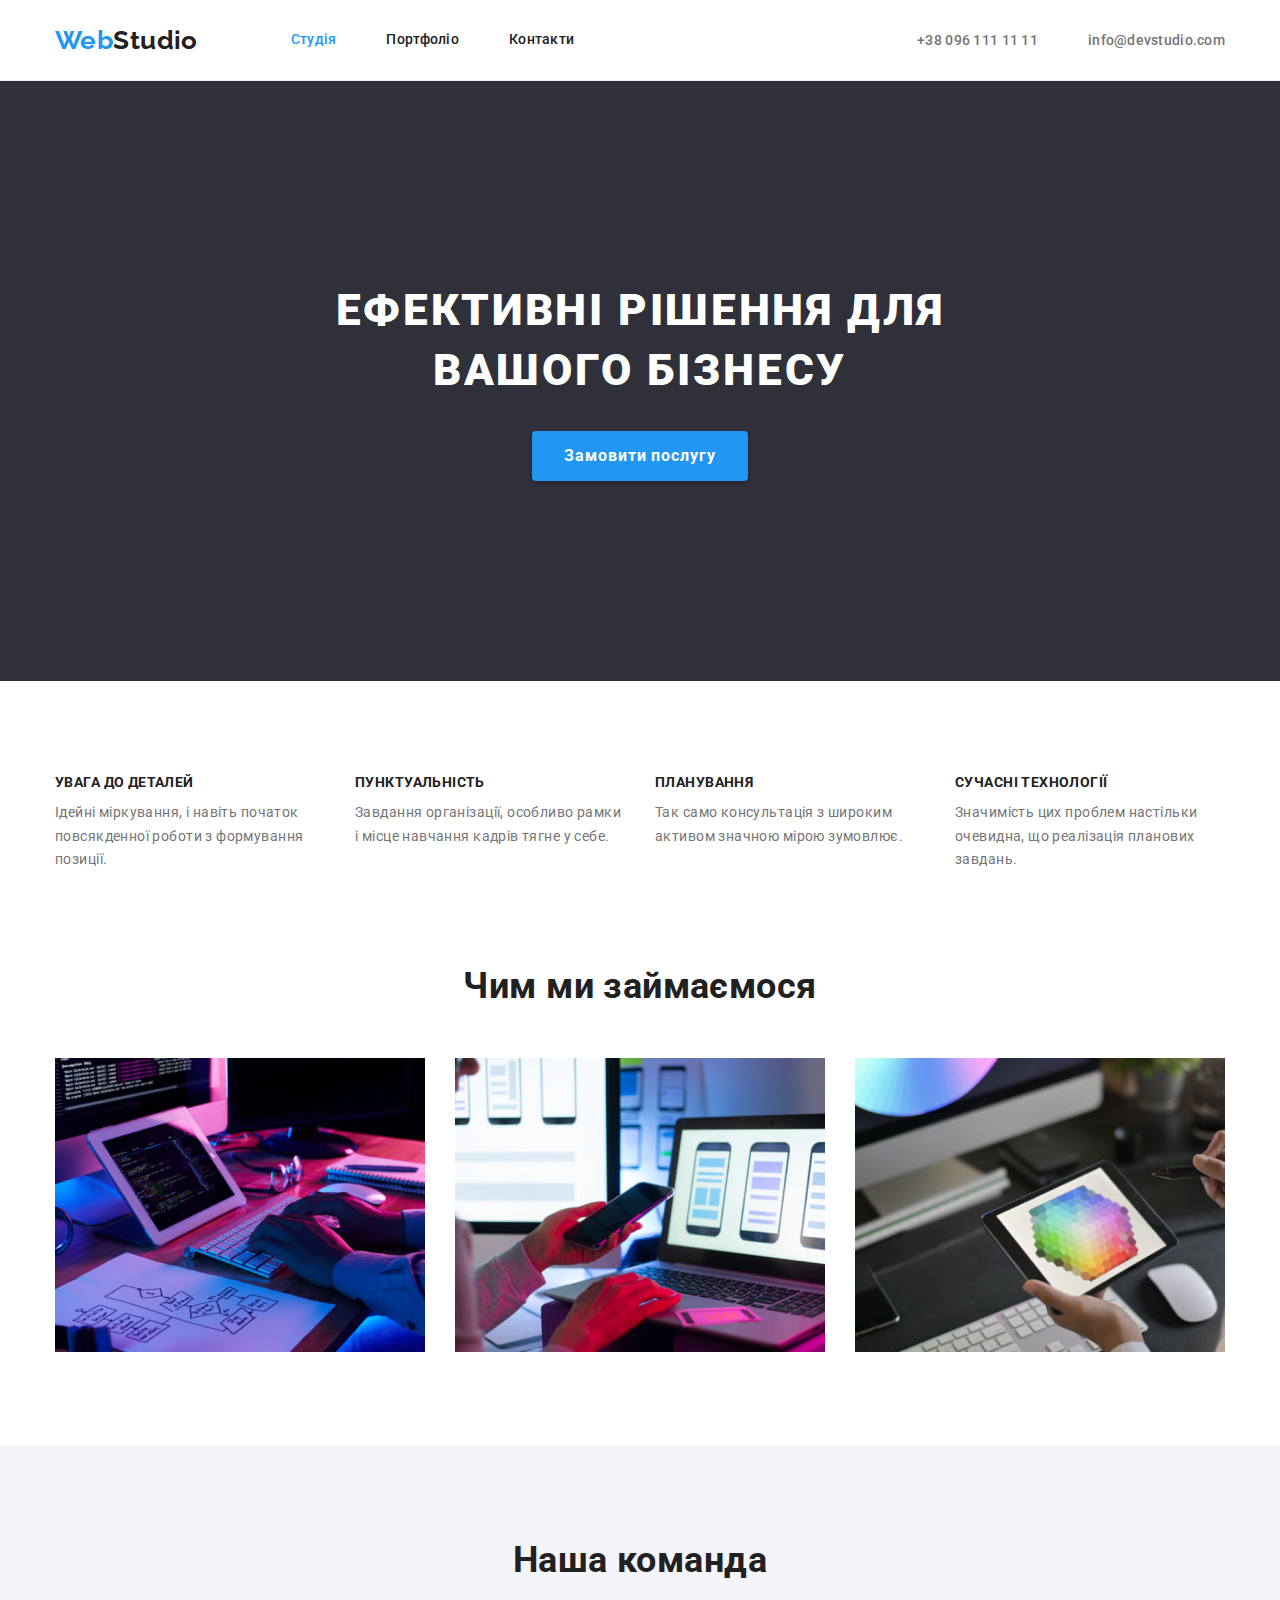
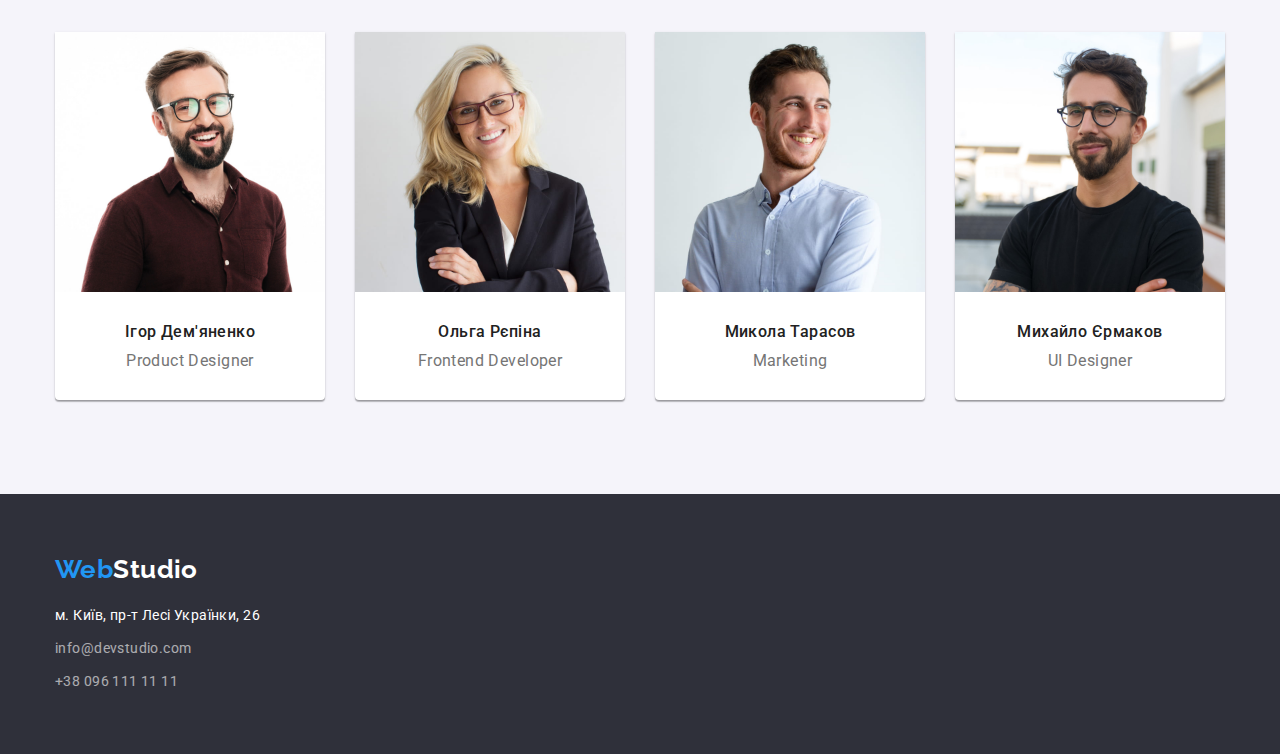
==== index.html @ 45d168ab "Initial commit" ====
<!DOCTYPE html>
<html lang="uk">
  <head>
    <meta charset="utf-8" />
    <meta name="description" content="Про нашу компанію WebStudio" />
    <link rel="preconnect" href="https://fonts.googleapis.com" />
    <link rel="preconnect" href="https://fonts.gstatic.com" crossorigin />
    <link
      href="https://fonts.googleapis.com/css2?family=Raleway:wght@700&family=Roboto:wght@400;500;700;900&display=swap"
      rel="stylesheet"
    />
    <link
      rel="stylesheet"
      href="node_modules/modern-normalize/modern-normalize.css"
    />
    <link rel="stylesheet" href="css/styles.css" />
    <title>WebStudio</title>
  </head>
  <body>
    <!-- Шапка сторінки -->
    <header class="nav">
      <!-- Навігація -->
      <nav class="container">
        <a class="logo-link" href="./index.html"><span>Web</span>Studio</a>
        <ul class="list nav-list">
          <li class="item">
            <a class="link current" href="./index.html">Студія</a>
          </li>
          <li class="item">
            <a class="link" href="./portfolio.html">Портфоліо</a>
          </li>
          <li class="item"><a class="link" href="/contacts">Контакти</a></li>
        </ul>

        <ul class="list contacts-list">
          <li class="item">
            <a class="link contacts-link" href="tel:+380961111111"
              >+38 096 111 11 11</a
            >
          </li>
          <li class="item">
            <a class="link contacts-link" href="mailto:info@devstudio.com"
              >info@devstudio.com</a
            >
          </li>
        </ul>
      </nav>
    </header>
    <!-- Основна частина сторінки -->
    <main>
      <section class="hero centered">
        <h1 class="title hero-title">Ефективні рішення для вашого бізнесу</h1>
        <button type="button" class="button hero-button">
          Замовити послугу
        </button>
      </section>

      <section class="about">
        <div class="container">
          <h2 class="title main-title centered no-show">Наші особливості</h2>
          <ul class="list">
            <li class="item">
              <h3 class="title">УВАГА ДО ДЕТАЛЕЙ</h3>
              <p class="text">
                Ідейні міркування, і навіть початок повсякденної роботи з
                формування позиції.
              </p>
            </li>
            <li class="item">
              <h3 class="title">ПУНКТУАЛЬНІСТЬ</h3>
              <p class="text">
                Завдання організації, особливо рамки і місце навчання кадрів
                тягне у себе.
              </p>
            </li>
            <li class="item">
              <h3 class="title">ПЛАНУВАННЯ</h3>
              <p class="text">
                Так само консультація з широким активом значною мірою зумовлює.
              </p>
            </li>
            <li class="item">
              <h3 class="title">СУЧАСНІ ТЕХНОЛОГІЇ</h3>
              <p class="text">
                Значимість цих проблем настільки очевидна, що реалізація
                планових завдань.
              </p>
            </li>
          </ul>
        </div>
      </section>

      <section class="competence section">
        <div class="container">
          <h2 class="title main-title centered">Чим ми займаємося</h2>
          <ul class="list competence-list">
            <li>
              <img
                src="images/programming.jpg"
                alt="Програмування"
                width="370"
                height="294"
              />
            </li>

            <li>
              <img
                src="images/ios_developement.jpg"
                alt="Розробка ios додатків"
                width="370"
                height="294"
              />
            </li>
            <li>
              <img
                src="images/design.jpg"
                alt="Дизайн"
                width="370"
                height="294"
              />
            </li>
          </ul>
        </div>
      </section>

      <section class="staff section">
        <div class="container">
          <h2 class="title main-title centered">Наша команда</h2>
          <ul class="list staff-list">
            <li class="staff-item">
              <img
                src="images/ihor.jpg"
                alt="Ігор дизайнер"
                width="270"
                height="260"
              />
              <div class="content">
              <h3 class="title">Ігор Дем'яненко</h3>
              <p class="text" lang="en">Product Designer</p>
            </div>
            </li>
            <li class="staff-item">
              <img
                src="images/olha.jpg"
                alt="Ольга фронтенд розробник"
                width="270"
                height="260"
              />
              <div class="content">
              <h3 class="title">Ольга Рєпіна</h3>
              <p class="text" lang="en">Frontend Developer</p>
            </div>
            </li>
            <li class="staff-item">
              <img
                src="images/nicolas.jpg"
                alt="Микола маркетолог"
                width="270"
                height="260"
              />
              <div class="content">
              <h3 class="title">Микола Тарасов</h3>
              <p class="text" lang="en">Marketing</p>
            </div>
            </li>
            <li class="staff-item">
              <img
                src="images/michael.jpg"
                alt="Михайло UI-дизайнер"
                width="270"
                height="260"
              />
              <div class="content">
              <h3 class="title">Михайло Єрмаков</h3>
              <p class="text" lang="en">UI Designer</p>
            </div>
            </li>
          </ul>
        </div>
      </section>
    </main>

    <footer class="contact-information">
      <div class="container">
        <a class="link logo-link" href="./index.html"><span>Web</span>Studio</a>
        <div class="out">
          <address>
            <p class="address">м. Київ, пр-т Лесі Українки, 26</p>
            <ul class="list footer-contacts">
              <li class="item">
                <a class="link contacts-link" href="mailto:info@devstudio.com"
                  >info@devstudio.com</a
                >
              </li>
              <li class="item">
                <a class="link contacts-link" href="tel:+380961111111"
                  >+38 096 111 11 11</a
                >
              </li>
            </ul>
          </address>
        </div>
      </div>
    </footer>
  </body>
</html>
---- css/styles.css ----
:root {
  --body-color: #757575;
  --body-background: #f5f5f5;
  --sub-color: #212121;
  --sub-background: #2f303a;
  --active-color: #2196f3;
  --sub-second-color: #f5f4fa;
  --white-color: #ffffff;
}

*,
*::before,
*::after {
  box-sizing: border-box;
}

body {
  font-family: "Roboto", sans-serif;
  color: var(--body-color);
  background-color: var(--white-color);
  font-size: 14px;
  letter-spacing: 0.03em;
  margin: 0;
}

.container {
  width: 1200px;
  padding: 0 15px;
  margin: 0 auto;
}

h1,
h2,
h3,
p,
ul {
  margin-top: 0;
  margin-bottom: 0;
}

ul {
  padding-left: 0;
}

img {
  display: block;
}

/* Навігація */

.logo-link {
  font-family: "Raleway", sans-serif;
  font-weight: 700;
  font-size: 26px;
  line-height: 1.17;
}

.logo-link span {
  color: var(--active-color);
}

.nav {
  border-bottom: 1px solid #ececec;
}

.nav .link:hover,
.nav .link:focus,
.contacts-link:hover,
.contacts-link:focus {
  color: var(--active-color);
}

.nav .link {
  font-weight: 500;
  line-height: 1.14;
  letter-spacing: 0.02em;
}

.nav .contacts-link {
  color: inherit;
  font-weight: 500;

  line-height: 1.14;
  letter-spacing: 0.02em;
}

nav {
  display: flex;
  align-items: center;
}

.nav-list {
  display: flex;
  margin-left: 93px;
}

.nav-list .link {
  display: block;
  padding: 32px 0;
}

.nav-list .item:not(:last-child) {
  margin-right: 50px;
}

.nav .contacts-list {
  display: flex;
  margin-left: auto;
}

.contacts-list li:not(:first-child) {
  margin-left: 50px;
}

/* Основна сторінка */

.section {
  padding-top: 94px;
  padding-bottom: 94px;
}

.list {
  list-style: none;
}

.link,
.logo-link,
.contacts-link {
  text-decoration: none;
}

.link,
.logo-link,
.title {
  color: var(--sub-color);
}

.link.current {
  color: var(--active-color);
}

.button {
  cursor: pointer;
}

.centered {
  text-align: center;
}

.hero,
footer {
  background-color: var(--sub-background);
}

.hero-title {
  color: var(--white-color);
  font-size: 44px;
  font-weight: 900;
  line-height: 1.36;
  letter-spacing: 0.06em;
  text-transform: uppercase;

  width: 696px;
  margin: 0 auto 30px auto;
}

.hero-button {
  font-family: inherit;
  font-weight: 700;
  font-size: 16px;
  line-height: 1.88;
  letter-spacing: 0.06em;
  color: var(--white-color);
  background-color: var(--active-color);

  width: 216px;
  height: 50px;

  border: 1px solid transparent;
  border-radius: 4px;
  box-shadow: 0px 4px 4px rgba(0, 0, 0, 0.15);
}

section.hero {
  padding: 200px 0;
}

.about {
  padding-top: 94px;
}

.about .list {
  display: flex;
  justify-content: space-between;
}

.about .text {
  width: 270px;
  line-height: 1.71;
}

.about .title {
  margin-bottom: 10px;

  font-size: 14px;
  font-weight: 700;
  line-height: 1.14;
  text-transform: uppercase;
}

.competence .main-title,
.staff .main-title {
  font-weight: 700;
  font-size: 36px;
  line-height: 1.16;
  margin-bottom: 50px;
}

.staff {
  background-color: var(--sub-second-color);
}

.staff-item {
  background-color: var(--white-color);
  border-radius: 0px 0px 4px 4px;
  box-shadow: 0px 1px 3px rgba(0, 0, 0, 0.12), 0px 1px 1px rgba(0, 0, 0, 0.14),
    0px 2px 1px rgba(0, 0, 0, 0.2);
  text-align: center;
}

.staff-item .title,
.staff-item .text {
  font-size: 16px;
  line-height: 1.19;
}

.staff-item .title {
  font-weight: 500;
  margin-bottom: 10px;
}

.staff .content{
  padding: 30px 0;
}


/* Футер */

footer .contacts-link {
  font-style: normal;
  line-height: 1.7;
  color: var(--white-color);
  opacity: 0.6;
}

footer .logo-link {
  color: var(--white-color);
}

.address {
  font-style: normal;
  line-height: 1.71;
  color: var(--white-color);
}

footer {
  padding: 60px 0;
}

footer .logo-link {
  display: block;
  margin-bottom: 20px;
}

address .contacts-link {
  display: block;
}

address .address,
address .item:not(:last-child) {
  margin-bottom: 9px;
}

/* Портфоліо */
.portfolio button {
  font-family: inherit;
  font-weight: 500;
  font-size: 16px;
  line-height: 1.62;
  background-color: var(--sub-second-color);
  color: var(--sub-color);

  border: 1px solid transparent;
  border-radius: 4px;

  min-width: 73px;
  padding-left: 22px;
  padding-right: 22px;
}

.portfolio button:hover,
.portfolio button:focus {
  color: var(--white-color);
  background-color: var(--active-color);

  border: 1px solid var(--active-color);
  border-radius: 4px;

  min-width: 73px;
  padding-left: 22px;
  padding-right: 22px;
}

.portfolio .title {
  font-weight: 700;
  font-size: 18px;
  line-height: 2;
  letter-spacing: 0.06em;
}

.portfolio .text {
  color: var(--body-color);
  font-size: 16px;
  line-height: 1.88;
}

.portfolio .buttons-list {
  margin-bottom: 50px;
  display: flex;
  justify-content: center;
}

.buttons-list .button {
  min-height: 38px;
}

.buttons-list li:not(:last-child) {
  margin-right: 8px;
}

.works-list,
.competence-list,
.staff-list {
  display: flex;
  flex-wrap: wrap;
  gap: 30px;
}

.work-border {
  padding: 20px 0 20px 24px;

  border-width: 0 1px 1px 1px;
  border-color: #eeeeee;
  border-style: solid;
}

.works-item .title {
  margin-bottom: 4px;
}

/* Тимчасова заглушка */
.no-show {
  display: none;
}

/* .works-list li{
  width: calc((100% - 60px) / 3);
} */
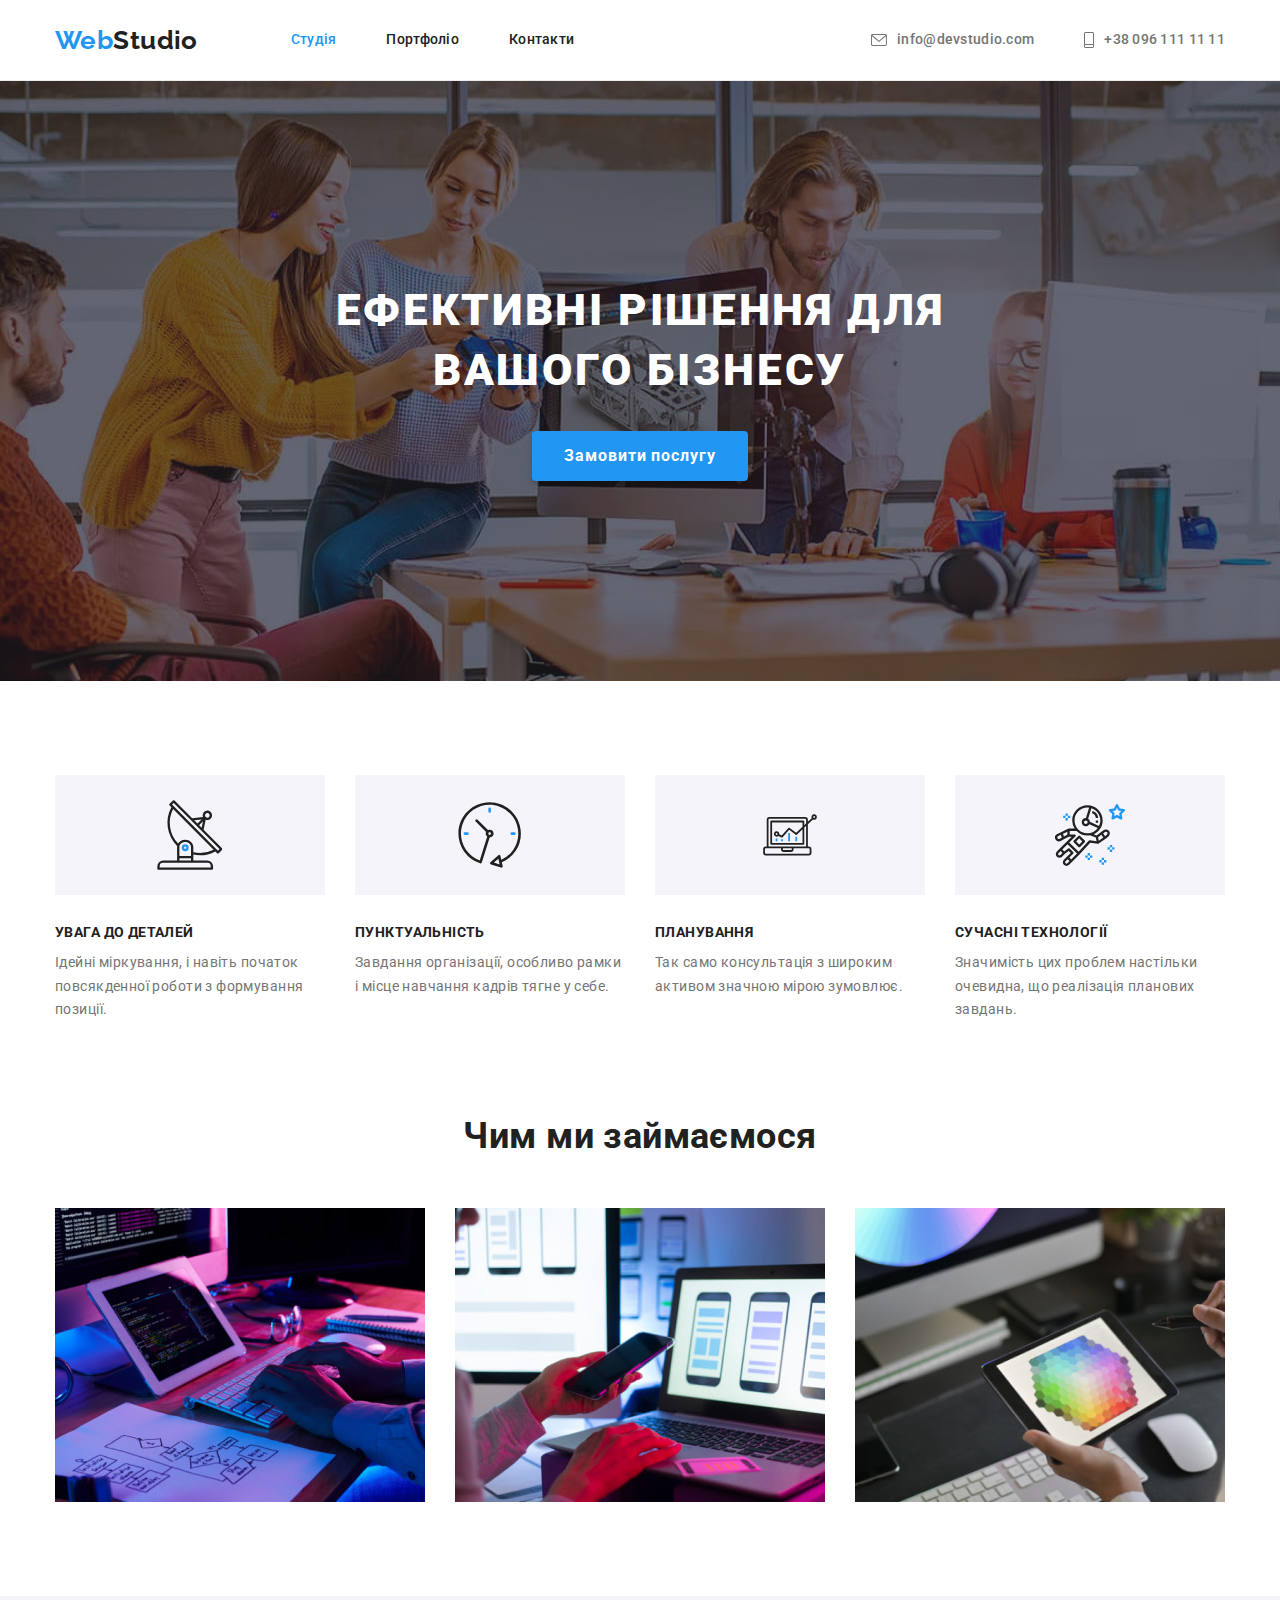
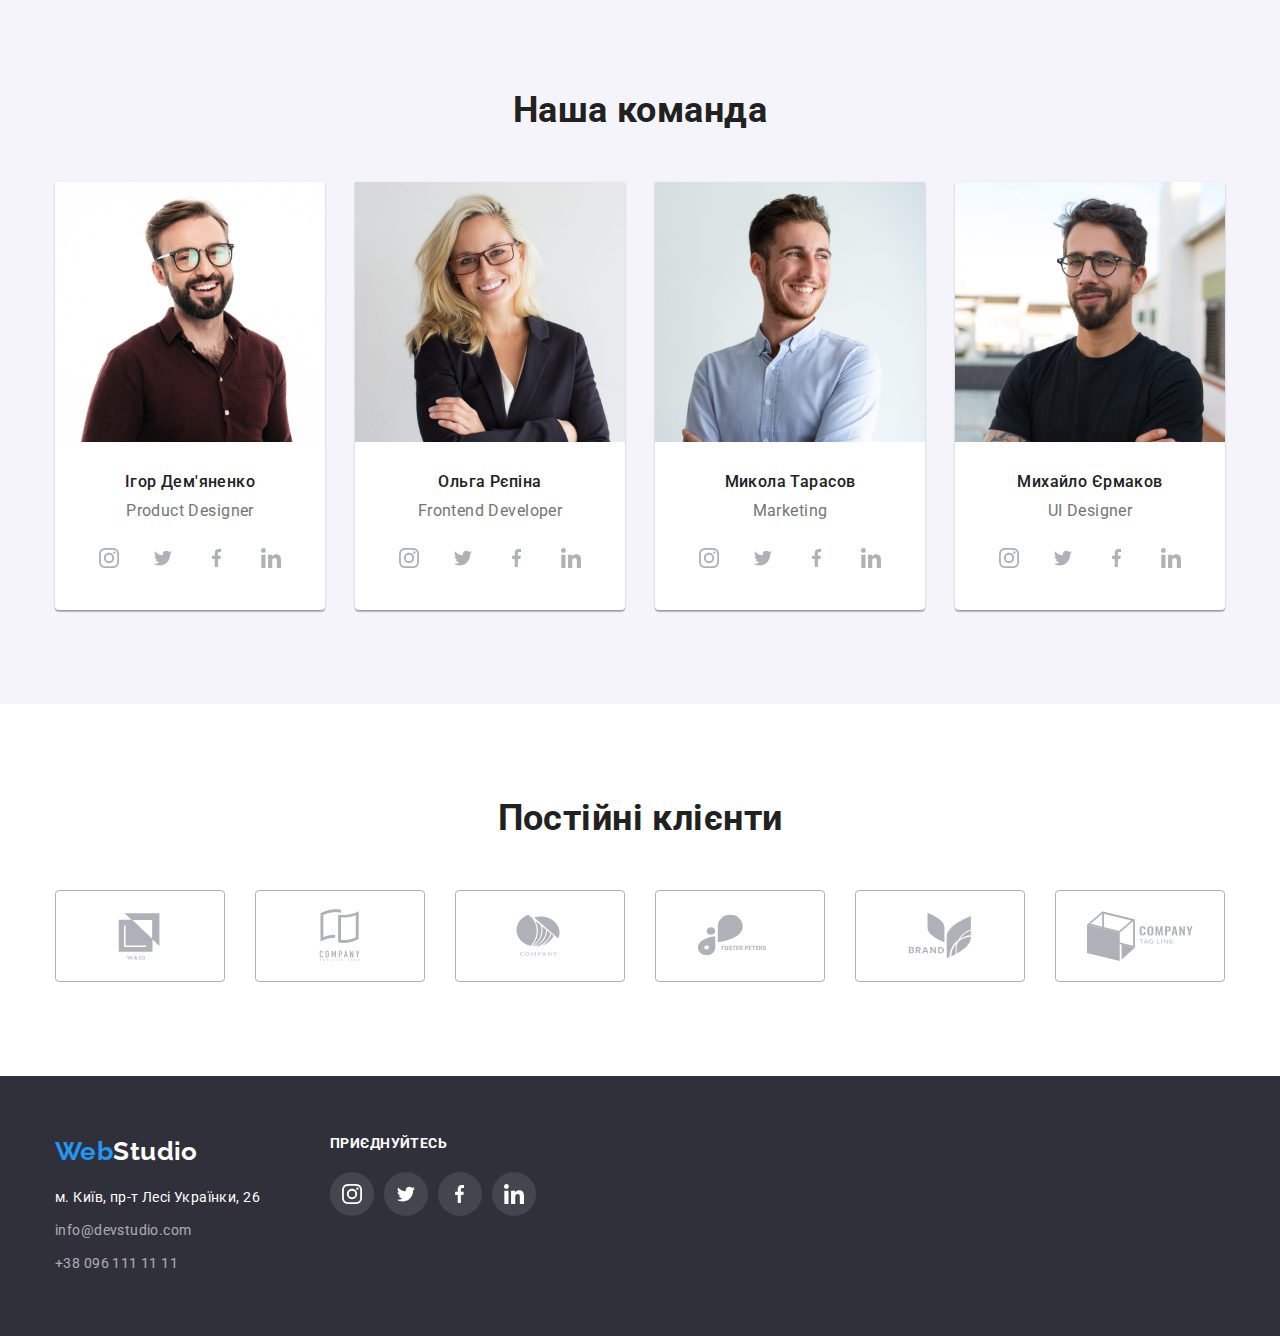
==== commit 10ae20ce: "homework changes" ====
--- a/index.html
+++ b/index.html
@@ -34,13 +34,21 @@
 
         <ul class="list contacts-list">
           <li class="item">
-            <a class="link contacts-link" href="tel:+380961111111"
-              >+38 096 111 11 11</a
+            <a
+              class="link contacts-link svg-block"
+              href="mailto:info@devstudio.com"
+            >
+              <svg class="envelope" width="16" height="12">
+                <use href="./images/sprite.svg#envelope"></use>
+              </svg>
+              info@devstudio.com</a
             >
           </li>
           <li class="item">
-            <a class="link contacts-link" href="mailto:info@devstudio.com"
-              >info@devstudio.com</a
+            <a class="link contacts-link svg-block" href="tel:+380961111111"
+              ><svg class="phone" width="10" height="16">
+                <use href="./images/sprite.svg#phone"></use></svg
+              >+38 096 111 11 11</a
             >
           </li>
         </ul>
@@ -60,6 +68,16 @@
           <h2 class="title main-title centered no-show">Наші особливості</h2>
           <ul class="list">
             <li class="item">
+              <div class="svg-block">
+                <svg
+                  class="svg-img"
+                  width="
+                65.32"
+                  height="70"
+                >
+                  <use href="./images/sprite.svg#satellite"></use>
+                </svg>
+              </div>
               <h3 class="title">УВАГА ДО ДЕТАЛЕЙ</h3>
               <p class="text">
                 Ідейні міркування, і навіть початок повсякденної роботи з
@@ -67,6 +85,16 @@
               </p>
             </li>
             <li class="item">
+              <div class="svg-block">
+                <svg
+                  class="svg-img"
+                  width="
+                65.32"
+                  height="70"
+                >
+                  <use href="./images/sprite.svg#clock"></use>
+                </svg>
+              </div>
               <h3 class="title">ПУНКТУАЛЬНІСТЬ</h3>
               <p class="text">
                 Завдання організації, особливо рамки і місце навчання кадрів
@@ -74,12 +102,32 @@
               </p>
             </li>
             <li class="item">
+              <div class="svg-block">
+                <svg
+                  class="svg-img"
+                  width="
+                70"
+                  height="53.69"
+                >
+                  <use href="./images/sprite.svg#laptop"></use>
+                </svg>
+              </div>
               <h3 class="title">ПЛАНУВАННЯ</h3>
               <p class="text">
                 Так само консультація з широким активом значною мірою зумовлює.
               </p>
             </li>
             <li class="item">
+              <div class="svg-block">
+                <svg
+                  class="svg-img"
+                  width="
+                70"
+                  height="70"
+                >
+                  <use href="./images/sprite.svg#astronaut"></use>
+                </svg>
+              </div>
               <h3 class="title">СУЧАСНІ ТЕХНОЛОГІЇ</h3>
               <p class="text">
                 Значимість цих проблем настільки очевидна, що реалізація
@@ -135,9 +183,59 @@
                 height="260"
               />
               <div class="content">
-              <h3 class="title">Ігор Дем'яненко</h3>
-              <p class="text" lang="en">Product Designer</p>
-            </div>
+                <h3 class="title">Ігор Дем'яненко</h3>
+                <p class="text" lang="en">Product Designer</p>
+                <ul class="list social-svg staff-social-list">
+                  <li>
+                    <a class="svg-block" href="">
+                        <svg
+                          class="svg-staff-social"
+                          width="
+                    20"
+                          height="20"
+                        >
+                          <use href="./images/sprite.svg#instagram"></use>
+                        </svg>
+                    </a>
+                  </li>
+                  <li>
+                    <a class="svg-block" href="">
+                        <svg
+                          class="svg-staff-social"
+                          width="
+                    20"
+                          height="16.25"
+                        >
+                          <use href="./images/sprite.svg#twitter"></use>
+                        </svg>
+                    </a>
+                  </li>
+                  <li>
+                    <a class="svg-block" href="">
+                        <svg
+                          class="svg-staff-social"
+                          width="
+                    10"
+                          height="20"
+                        >
+                          <use href="./images/sprite.svg#facebook"></use>
+                        </svg>
+                    </a>
+                  </li>
+                  <li>
+                    <a class="svg-block" href="">
+                        <svg
+                          class="svg-staff-social"
+                          width="
+                    20"
+                          height="20"
+                        >
+                          <use href="./images/sprite.svg#linkedin"></use>
+                        </svg>
+                    </a>
+                  </li>
+                </ul>
+              </div>
             </li>
             <li class="staff-item">
               <img
@@ -147,9 +245,59 @@
                 height="260"
               />
               <div class="content">
-              <h3 class="title">Ольга Рєпіна</h3>
-              <p class="text" lang="en">Frontend Developer</p>
-            </div>
+                <h3 class="title">Ольга Рєпіна</h3>
+                <p class="text" lang="en">Frontend Developer</p>
+                <ul class="list social-svg staff-social-list">
+                  <li>
+                    <a class="svg-block" href="">
+                        <svg
+                          class="svg-staff-social"
+                          width="
+                    20"
+                          height="20"
+                        >
+                          <use href="./images/sprite.svg#instagram"></use>
+                        </svg>
+                    </a>
+                  </li>
+                  <li>
+                    <a class="svg-block" href="">
+                        <svg
+                          class="svg-staff-social"
+                          width="
+                    20"
+                          height="16.25"
+                        >
+                          <use href="./images/sprite.svg#twitter"></use>
+                        </svg>
+                    </a>
+                  </li>
+                  <li>
+                    <a class="svg-block" href="">
+                        <svg
+                          class="svg-staff-social"
+                          width="
+                    10"
+                          height="20"
+                        >
+                          <use href="./images/sprite.svg#facebook"></use>
+                        </svg>
+                    </a>
+                  </li>
+                  <li>
+                    <a class="svg-block" href="">
+                        <svg
+                          class="svg-staff-social"
+                          width="
+                    20"
+                          height="20"
+                        >
+                          <use href="./images/sprite.svg#linkedin"></use>
+                        </svg>
+                    </a>
+                  </li>
+                </ul>
+              </div>
             </li>
             <li class="staff-item">
               <img
@@ -159,9 +307,59 @@
                 height="260"
               />
               <div class="content">
-              <h3 class="title">Микола Тарасов</h3>
-              <p class="text" lang="en">Marketing</p>
-            </div>
+                <h3 class="title">Микола Тарасов</h3>
+                <p class="text" lang="en">Marketing</p>
+                <ul class="list social-svg staff-social-list">
+                  <li>
+                    <a class="svg-block" href="">
+                        <svg
+                          class="svg-staff-social"
+                          width="
+                    20"
+                          height="20"
+                        >
+                          <use href="./images/sprite.svg#instagram"></use>
+                        </svg>
+                    </a>
+                  </li>
+                  <li>
+                    <a class="svg-block" href="">
+                        <svg
+                          class="svg-staff-social"
+                          width="
+                    20"
+                          height="16.25"
+                        >
+                          <use href="./images/sprite.svg#twitter"></use>
+                        </svg>
+                    </a>
+                  </li>
+                  <li>
+                    <a class="svg-block" href="">
+                        <svg
+                          class="svg-staff-social"
+                          width="
+                    10"
+                          height="20"
+                        >
+                          <use href="./images/sprite.svg#facebook"></use>
+                        </svg>
+                    </a>
+                  </li>
+                  <li>
+                    <a class="svg-block" href="">
+                        <svg
+                          class="svg-staff-social"
+                          width="
+                    20"
+                          height="20"
+                        >
+                          <use href="./images/sprite.svg#linkedin"></use>
+                        </svg>
+                    </a>
+                  </li>
+                </ul>
+              </div>
             </li>
             <li class="staff-item">
               <img
@@ -171,9 +369,138 @@
                 height="260"
               />
               <div class="content">
-              <h3 class="title">Михайло Єрмаков</h3>
-              <p class="text" lang="en">UI Designer</p>
-            </div>
+                <h3 class="title">Михайло Єрмаков</h3>
+                <p class="text" lang="en">UI Designer</p>
+                <ul class="list social-svg staff-social-list">
+                  <li>
+                    <a class="svg-block" href="">
+                        <svg
+                          class="svg-staff-social"
+                          width="
+                    20"
+                          height="20"
+                        >
+                          <use href="./images/sprite.svg#instagram"></use>
+                        </svg>
+                    </a>
+                  </li>
+                  <li>
+                    <a class="svg-block" href="">
+                        <svg
+                          class="svg-staff-social"
+                          width="
+                    20"
+                          height="16.25"
+                        >
+                          <use href="./images/sprite.svg#twitter"></use>
+                        </svg>
+                    </a>
+                  </li>
+                  <li>
+                    <a class="svg-block" href="">
+                        <svg
+                          class="svg-staff-social"
+                          width="
+                    10"
+                          height="20"
+                        >
+                          <use href="./images/sprite.svg#facebook"></use>
+                        </svg>
+                    </a>
+                  </li>
+                  <li>
+                    <a class="svg-block" href="">
+                        <svg
+                          class="svg-staff-social"
+                          width="
+                    20"
+                          height="20"
+                        >
+                          <use href="./images/sprite.svg#linkedin"></use>
+                        </svg>
+                    </a>
+                  </li>
+                </ul>
+              </div>
+            </li>
+          </ul>
+        </div>
+      </section>
+      <section class="clients section centered">
+        <div class="container">
+          <h2 class="main-title title">Постійні клієнти</h2>
+          <ul class="list clients-list">
+            <li class="item">
+              <a class="svg-block" href="">
+                <svg
+                  class="svg-sclient"
+                  width="
+            106"
+                  height="60"
+                >
+                  <use href="./images/sprite.svg#yaco"></use>
+                </svg>
+              </a>
+            </li>
+            <li class="item">
+              <a class="svg-block" href="">
+                <svg
+                  class="svg-sclient"
+                  width="
+            106"
+                  height="60"
+                >
+                  <use href="./images/sprite.svg#company_tagline"></use>
+                </svg>
+              </a>
+            </li>
+            <li class="item">
+              <a class="svg-block" href="">
+                <svg
+                  class="svg-sclient"
+                  width="
+            106"
+                  height="60"
+                >
+                  <use href="./images/sprite.svg#company"></use>
+                </svg>
+              </a>
+            </li>
+            <li class="item">
+              <a class="svg-block" href="">
+                <svg
+                  class="svg-sclient"
+                  width="
+            106"
+                  height="60"
+                >
+                  <use href="./images/sprite.svg#foster_peters"></use>
+                </svg>
+              </a>
+            </li>
+            <li class="item">
+              <a class="svg-block" href="">
+                <svg
+                  class="svg-sclient"
+                  width="
+            106"
+                  height="60"
+                >
+                  <use href="./images/sprite.svg#brand"></use>
+                </svg>
+              </a>
+            </li>
+            <li class="item">
+              <a class="svg-block" href="">
+                <svg
+                  class="svg-sclient"
+                  width="
+            106"
+                  height="60"
+                >
+                  <use href="./images/sprite.svg#tag-line"></use>
+                </svg>
+              </a>
             </li>
           </ul>
         </div>
@@ -182,23 +509,84 @@
 
     <footer class="contact-information">
       <div class="container">
-        <a class="link logo-link" href="./index.html"><span>Web</span>Studio</a>
-        <div class="out">
-          <address>
-            <p class="address">м. Київ, пр-т Лесі Українки, 26</p>
-            <ul class="list footer-contacts">
-              <li class="item">
-                <a class="link contacts-link" href="mailto:info@devstudio.com"
-                  >info@devstudio.com</a
-                >
+        <div class="footer-flex">
+          <div class="footer-contacts">
+            <a class="link logo-link" href="./index.html"
+              ><span>Web</span>Studio</a
+            >
+            <div class="out">
+              <address>
+                <p class="address">м. Київ, пр-т Лесі Українки, 26</p>
+                <ul class="list footer-contacts">
+                  <li class="item">
+                    <a
+                      class="link contacts-link"
+                      href="mailto:info@devstudio.com"
+                      >info@devstudio.com</a
+                    >
+                  </li>
+                  <li class="item">
+                    <a class="link contacts-link" href="tel:+380961111111"
+                      >+38 096 111 11 11</a
+                    >
+                  </li>
+                </ul>
+              </address>
+            </div>
+          </div>
+          <div class="footer-social">
+            <h2 class="footer-text">приєднуйтесь</h2>
+            <ul class="list social-svg footer-social-list">
+              <li>
+                <a class="svg-block" href="">
+                    <svg
+                      class="svg-footer-social"
+                      width="
+              20"
+                      height="20"
+                    >
+                      <use href="./images/sprite.svg#instagram"></use>
+                    </svg>
+                </a>
               </li>
-              <li class="item">
-                <a class="link contacts-link" href="tel:+380961111111"
-                  >+38 096 111 11 11</a
-                >
+              <li>
+                <a class="svg-block" href="">
+                    <svg
+                      class="svg-footer-social"
+                      width="
+              20"
+                      height="16.25"
+                    >
+                      <use href="./images/sprite.svg#twitter"></use>
+                    </svg>
+                </a>
+              </li>
+              <li>
+                <a class="svg-block" href="">
+                    <svg
+                      class="svg-footer-social"
+                      width="
+              10"
+                      height="20"
+                    >
+                      <use href="./images/sprite.svg#facebook"></use>
+                    </svg>
+                </a>
+              </li>
+              <li>
+                <a class="svg-block" href="">
+                    <svg
+                      class="svg-footer-social"
+                      width="
+              20"
+                      height="20"
+                    >
+                      <use href="./images/sprite.svg#linkedin"></use>
+                    </svg>
+                </a>
               </li>
             </ul>
-          </address>
+          </div>
         </div>
       </div>
     </footer>
--- a/css/styles.css
+++ b/css/styles.css
@@ -6,6 +6,7 @@
   --active-color: #2196f3;
   --sub-second-color: #f5f4fa;
   --white-color: #ffffff;
+  --clients-color: #afb1b8;
 }
 
 *,
@@ -64,9 +65,7 @@
 }
 
 .nav .link:hover,
-.nav .link:focus,
-.contacts-link:hover,
-.contacts-link:focus {
+.nav .link:focus {
   color: var(--active-color);
 }
 
@@ -112,6 +111,18 @@
   margin-left: 50px;
 }
 
+.envelope,
+.phone {
+  margin-right: 10px;
+  fill: var(--body-color);
+}
+
+.svg-block:hover .phone,
+.svg-block:hover .envelope,
+.svg-block:focus .phone,
+.svg-block:focus .envelope {
+  fill: var(--active-color);
+}
 /* Основна сторінка */
 
 .section {
@@ -150,6 +161,18 @@
 .hero,
 footer {
   background-color: var(--sub-background);
+}
+
+.hero {
+  background-image: linear-gradient(
+      to right,
+      rgba(47, 48, 58, 0.4),
+      rgba(47, 48, 58, 0.4)
+    ),
+    url("../images/team.jpg");
+  background-repeat: no-repeat;
+  background-position: center;
+  max-width: 1600рх;
 }
 
 .hero-title {
@@ -208,8 +231,58 @@
   text-transform: uppercase;
 }
 
+.svg-block {
+  display: flex;
+  align-items: center;
+  justify-content: center;
+}
+
+.social-svg {
+  display: flex;
+  gap: 10px;
+}
+
+.about .svg-block {
+  margin-bottom: 30px;
+
+  width: 270px;
+  height: 120px;
+  background: var(--sub-second-color);
+}
+
+.social-svg .svg-block {
+  width: 44px;
+  height: 44px;
+  border-radius: 50%;
+}
+
+.social-svg li {
+  border-radius: 50%;
+}
+
+.staff-social-list {
+  margin: 16px 32px 0 32px;
+}
+
+.svg-staff-social {
+  fill: var(--clients-color);
+}
+
+.staff-social-list .svg-block:hover svg,
+.staff-social-list .svg-block:focus svg {
+  fill: var(--white-color);
+}
+
+.staff-social-list .svg-block:hover,
+.footer-social-list .svg-block:hover,
+.staff-social-list .svg-block:focus,
+.footer-social-list .svg-block:focus {
+  background: var(--active-color);
+}
+
 .competence .main-title,
-.staff .main-title {
+.staff .main-title,
+.clients .main-title {
   font-weight: 700;
   font-size: 36px;
   line-height: 1.16;
@@ -239,10 +312,29 @@
   margin-bottom: 10px;
 }
 
-.staff .content{
+.staff .content {
   padding: 30px 0;
 }
 
+.clients-list {
+  display: flex;
+  flex-wrap: wrap;
+  gap: 30px;
+}
+
+.clients .svg-block {
+  width: 170px;
+  height: 92px;
+  fill: var(--clients-color);
+  border: 1px solid var(--clients-color);
+  border-radius: 4px;
+}
+
+.clients .svg-block:hover,
+.clients .svg-block:focus {
+  border-color: var(--active-color);
+  fill: var(--active-color);
+}
 
 /* Футер */
 
@@ -272,6 +364,22 @@
   margin-bottom: 20px;
 }
 
+.footer-flex {
+  display: flex;
+}
+
+.footer-social {
+  margin-left: 70px;
+}
+
+.footer-text {
+  font-size: 14px;
+  line-height: 1.14;
+  text-transform: uppercase;
+  color: var(--white-color);
+  margin-bottom: 20px;
+}
+
 address .contacts-link {
   display: block;
 }
@@ -279,6 +387,14 @@
 address .address,
 address .item:not(:last-child) {
   margin-bottom: 9px;
+}
+
+.footer-social-list li {
+  background: rgba(255, 255, 255, 0.1);
+}
+
+.svg-footer-social {
+  fill: var(--white-color);
 }
 
 /* Портфоліо */
@@ -305,6 +421,8 @@
 
   border: 1px solid var(--active-color);
   border-radius: 4px;
+  box-shadow: 0px 3px 1px rgba(0, 0, 0, 0.1), 0px 1px 2px rgba(0, 0, 0, 0.08),
+    0px 2px 2px rgba(0, 0, 0, 0.12);
 
   min-width: 73px;
   padding-left: 22px;
@@ -354,6 +472,11 @@
   border-style: solid;
 }
 
+.works-item:hover {
+  box-shadow: 0px 1px 1px rgba(0, 0, 0, 0.12), 0px 4px 4px rgba(0, 0, 0, 0.06),
+    1px 4px 6px rgba(0, 0, 0, 0.16);
+}
+
 .works-item .title {
   margin-bottom: 4px;
 }
@@ -362,7 +485,3 @@
 .no-show {
   display: none;
 }
-
-/* .works-list li{
-  width: calc((100% - 60px) / 3);
-} */
